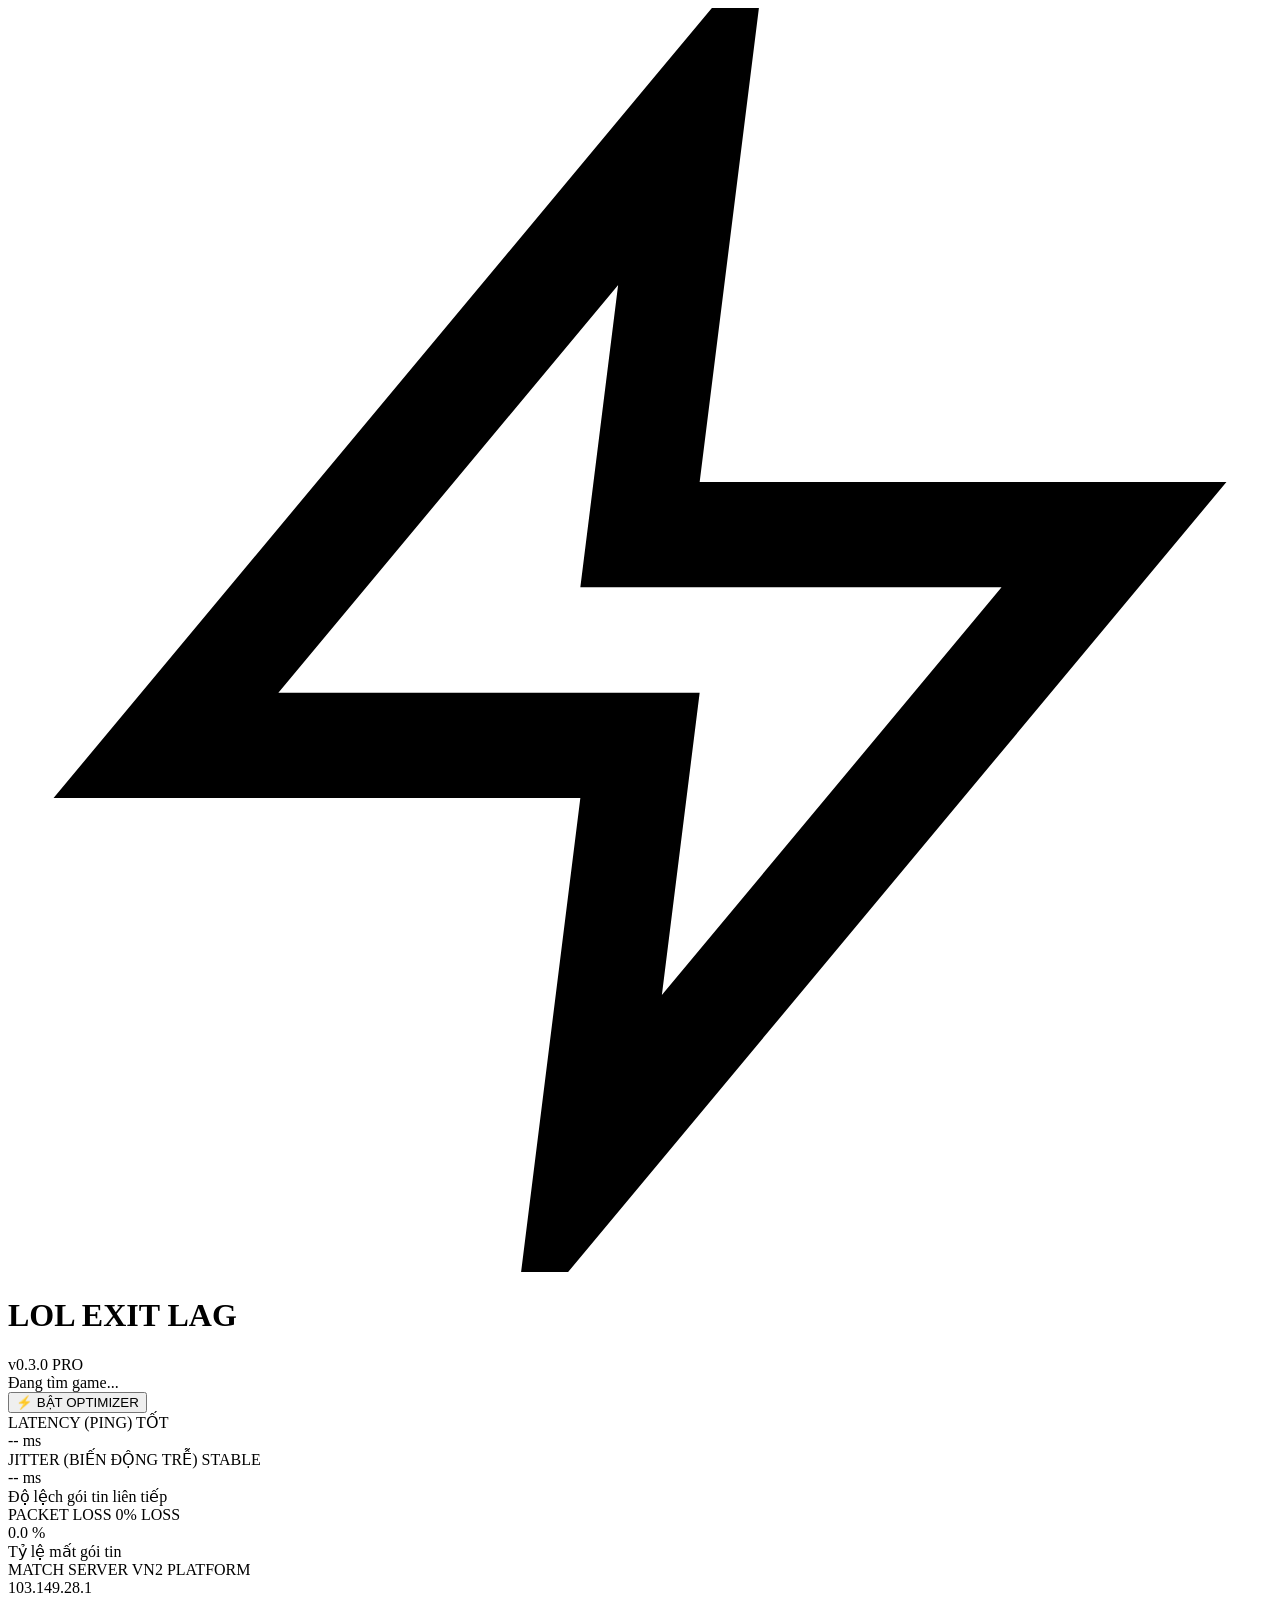
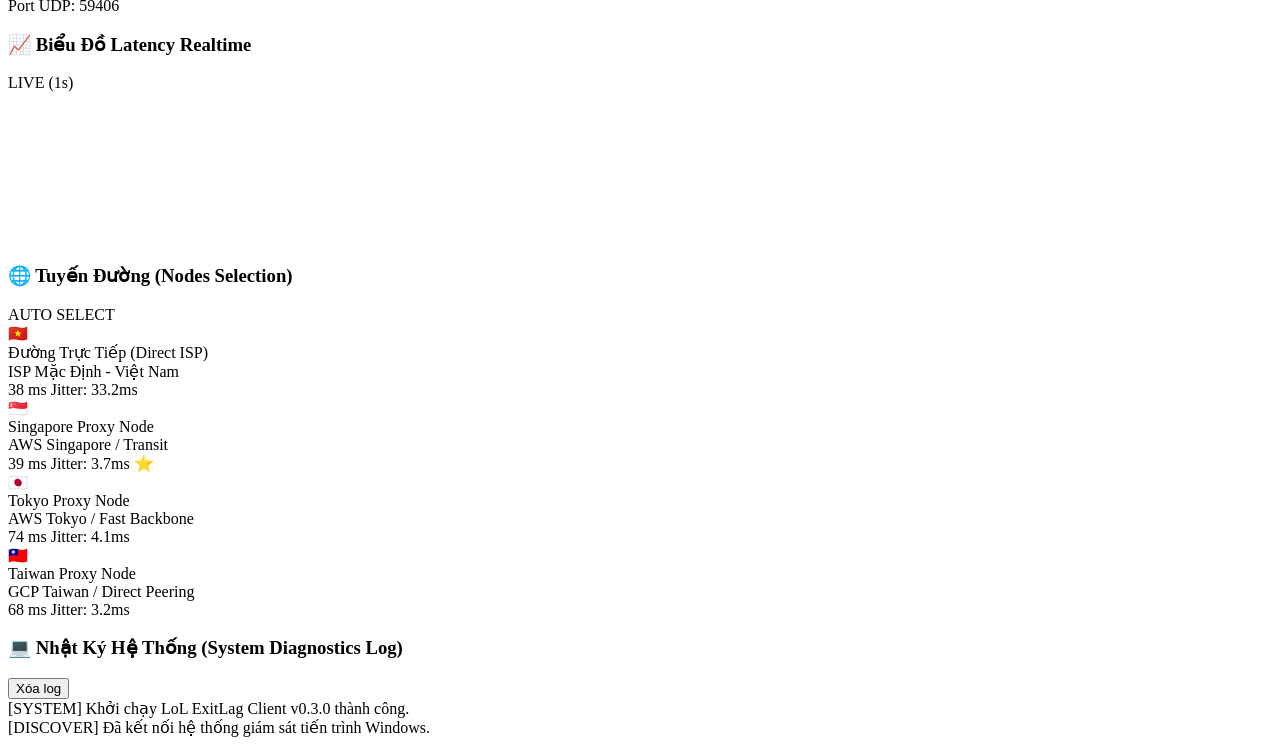
==== web/index.html @ f42e670b "feat: add local gaming GUI dashboard UI (v0.3.0)" ====
<!DOCTYPE html>
<html lang="vi">
<head>
    <meta charset="UTF-8">
    <meta name="viewport" content="width=device-width, initial-scale=1.0">
    <title>LoL ExitLag - Route Optimizer</title>
    <link rel="stylesheet" href="/style.css">
    <link rel="preconnect" href="https://fonts.googleapis.com">
    <link rel="preconnect" href="https://fonts.gstatic.com" crossorigin>
    <link href="https://fonts.googleapis.com/css2?family=Outfit:wght@300;400;500;600;700;800&family=JetBrains+Mono:wght@400;500;700&display=swap" rel="stylesheet">
</head>
<body>
    <div class="app-container">
        <!-- Top Header Navigation -->
        <header class="app-header">
            <div class="logo-group">
                <div class="logo-icon">
                    <svg viewBox="0 0 24 24" fill="none" stroke="currentColor" stroke-width="2">
                        <polygon points="13 2 3 14 12 14 11 22 21 10 12 10 13 2"></polygon>
                    </svg>
                </div>
                <div class="logo-text">
                    <h1>LOL EXIT LAG</h1>
                    <span class="version-tag">v0.3.0 PRO</span>
                </div>
            </div>

            <div class="game-status-pill" id="gameStatusPill">
                <span class="status-dot"></span>
                <span class="status-text" id="gameStatusText">Đang tìm game...</span>
            </div>

            <div class="power-control">
                <button class="toggle-btn" id="toggleOptimizerBtn" onclick="toggleOptimizer()">
                    <span class="power-icon">⚡</span>
                    <span id="toggleBtnText">BẬT OPTIMIZER</span>
                </button>
            </div>
        </header>

        <!-- Main Dashboard Content -->
        <main class="dashboard-grid">

            <!-- Metrics Overview Cards -->
            <section class="metrics-row">
                <div class="metric-card ping-card">
                    <div class="card-header">
                        <span class="card-title">LATENCY (PING)</span>
                        <span class="card-badge" id="pingBadge">TỐT</span>
                    </div>
                    <div class="metric-value">
                        <span id="valPing">--</span>
                        <span class="unit">ms</span>
                    </div>
                    <div class="progress-bar-container">
                        <div class="progress-bar" id="pingProgressBar" style="width: 30%;"></div>
                    </div>
                </div>

                <div class="metric-card jitter-card">
                    <div class="card-header">
                        <span class="card-title">JITTER (BIẾN ĐỘNG TRỄ)</span>
                        <span class="card-badge badge-blue">STABLE</span>
                    </div>
                    <div class="metric-value">
                        <span id="valJitter">--</span>
                        <span class="unit">ms</span>
                    </div>
                    <div class="card-subtext">Độ lệch gói tin liên tiếp</div>
                </div>

                <div class="metric-card loss-card">
                    <div class="card-header">
                        <span class="card-title">PACKET LOSS</span>
                        <span class="card-badge badge-green" id="lossBadge">0% LOSS</span>
                    </div>
                    <div class="metric-value">
                        <span id="valLoss">0.0</span>
                        <span class="unit">%</span>
                    </div>
                    <div class="card-subtext">Tỷ lệ mất gói tin</div>
                </div>

                <div class="metric-card server-card">
                    <div class="card-header">
                        <span class="card-title">MATCH SERVER</span>
                        <span class="card-badge badge-purple">VN2 PLATFORM</span>
                    </div>
                    <div class="metric-value-sm" id="valServerIP">
                        103.149.28.1
                    </div>
                    <div class="card-subtext" id="valServerPort">Port UDP: 59406</div>
                </div>
            </section>

            <!-- Real-time Latency Graph & Route Topology -->
            <section class="chart-route-section">
                <!-- Realtime Graph -->
                <div class="glass-panel chart-panel">
                    <div class="panel-header">
                        <h3>📈 Biểu Đồ Latency Realtime</h3>
                        <div class="chart-controls">
                            <span class="live-pulse"></span>
                            <span class="live-text">LIVE (1s)</span>
                        </div>
                    </div>
                    <div class="canvas-wrapper">
                        <canvas id="pingCanvas"></canvas>
                    </div>
                </div>

                <!-- Active Route Node Selector -->
                <div class="glass-panel route-panel">
                    <div class="panel-header">
                        <h3>🌐 Tuyến Đường (Nodes Selection)</h3>
                        <span class="panel-tag">AUTO SELECT</span>
                    </div>

                    <div class="node-list" id="nodeList">
                        <!-- Node Item: Direct -->
                        <div class="node-item active" onclick="selectNode('direct')">
                            <div class="node-flag">🇻🇳</div>
                            <div class="node-info">
                                <div class="node-name">Đường Trực Tiếp (Direct ISP)</div>
                                <div class="node-sub">ISP Mặc Định - Việt Nam</div>
                            </div>
                            <div class="node-ping-col">
                                <span class="node-ping" id="pingNodeDirect">38 ms</span>
                                <span class="node-jitter" id="jitterNodeDirect">Jitter: 33.2ms</span>
                            </div>
                            <div class="node-radio"></div>
                        </div>

                        <!-- Node Item: Singapore -->
                        <div class="node-item" onclick="selectNode('sg')">
                            <div class="node-flag">🇸🇬</div>
                            <div class="node-info">
                                <div class="node-name">Singapore Proxy Node</div>
                                <div class="node-sub">AWS Singapore / Transit</div>
                            </div>
                            <div class="node-ping-col">
                                <span class="node-ping text-green" id="pingNodeSG">39 ms</span>
                                <span class="node-jitter" id="jitterNodeSG">Jitter: 3.7ms ⭐</span>
                            </div>
                            <div class="node-radio"></div>
                        </div>

                        <!-- Node Item: Tokyo -->
                        <div class="node-item" onclick="selectNode('jp')">
                            <div class="node-flag">🇯🇵</div>
                            <div class="node-info">
                                <div class="node-name">Tokyo Proxy Node</div>
                                <div class="node-sub">AWS Tokyo / Fast Backbone</div>
                            </div>
                            <div class="node-ping-col">
                                <span class="node-ping" id="pingNodeJP">74 ms</span>
                                <span class="node-jitter" id="jitterNodeJP">Jitter: 4.1ms</span>
                            </div>
                            <div class="node-radio"></div>
                        </div>

                        <!-- Node Item: Taiwan -->
                        <div class="node-item" onclick="selectNode('tw')">
                            <div class="node-flag">🇹🇼</div>
                            <div class="node-info">
                                <div class="node-name">Taiwan Proxy Node</div>
                                <div class="node-sub">GCP Taiwan / Direct Peering</div>
                            </div>
                            <div class="node-ping-col">
                                <span class="node-ping" id="pingNodeTW">68 ms</span>
                                <span class="node-jitter" id="jitterNodeTW">Jitter: 3.2ms</span>
                            </div>
                            <div class="node-radio"></div>
                        </div>
                    </div>
                </div>
            </section>

            <!-- Diagnostics & Console Stream -->
            <section class="glass-panel console-panel">
                <div class="panel-header">
                    <h3>💻 Nhật Ký Hệ Thống (System Diagnostics Log)</h3>
                    <button class="clear-btn" onclick="clearLogs()">Xóa log</button>
                </div>
                <div class="console-body" id="consoleLog">
                    <div class="log-entry log-info">[SYSTEM] Khởi chạy LoL ExitLag Client v0.3.0 thành công.</div>
                    <div class="log-entry log-success">[DISCOVER] Đã kết nối hệ thống giám sát tiến trình Windows.</div>
                </div>
            </section>

        </main>
    </div>

    <script src="/app.js"></script>
</body>
</html>
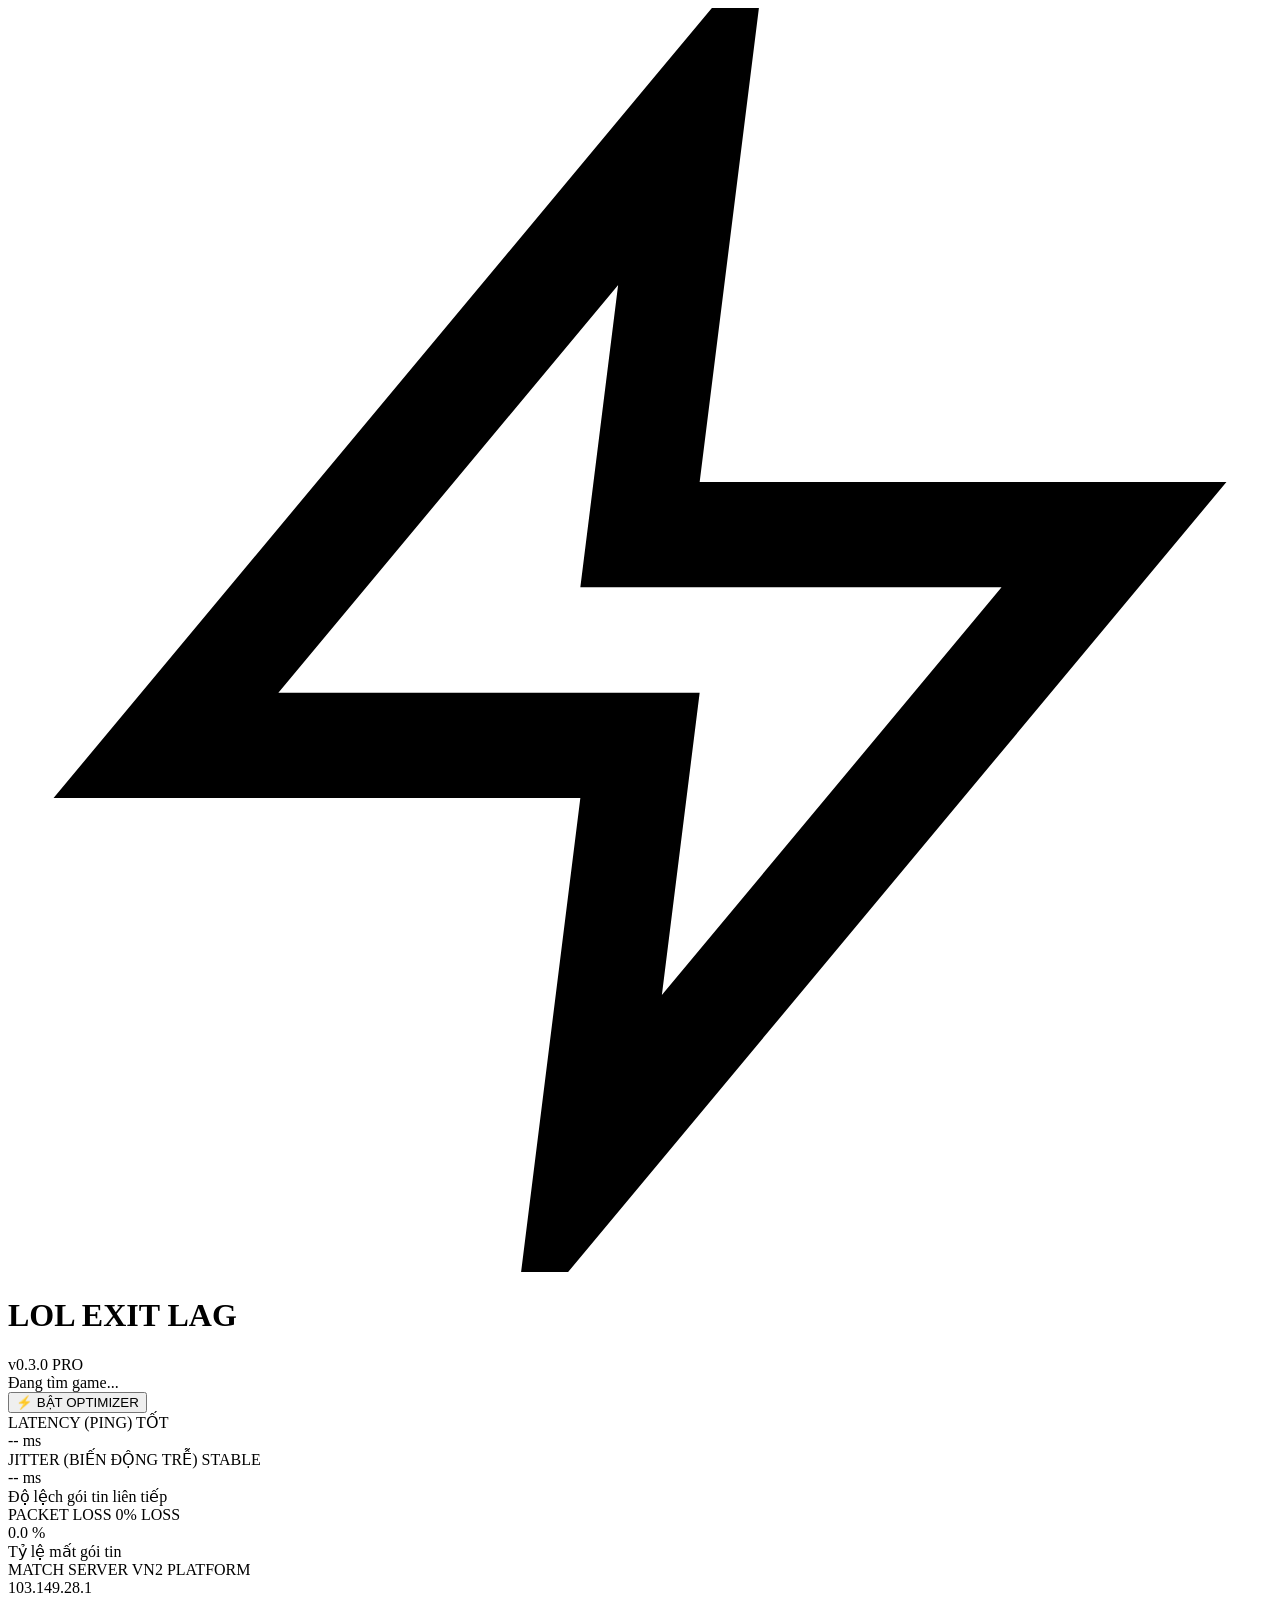
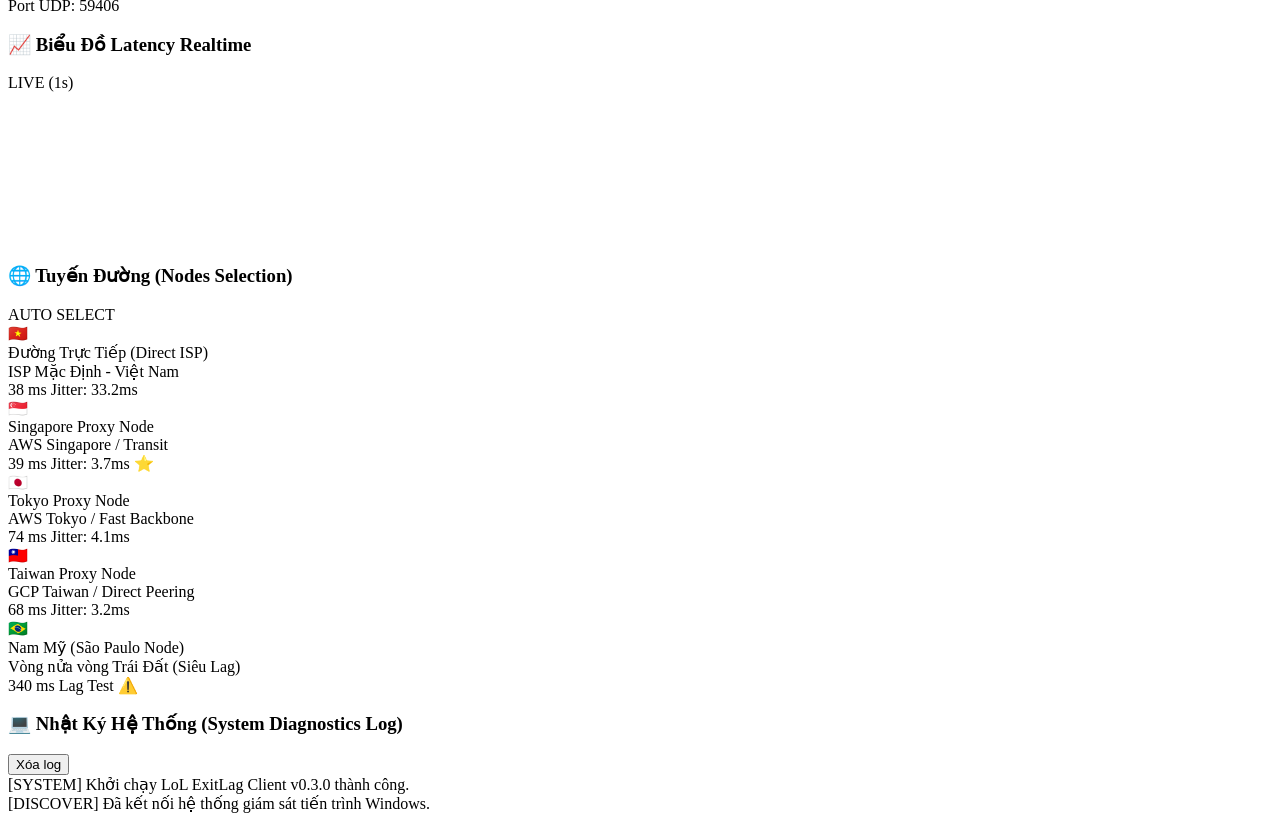
==== commit 91c5770f: "feat: add South America (São Paulo) proxy node for extreme lag testing" ====
--- a/web/index.html
+++ b/web/index.html
@@ -5,6 +5,7 @@
     <meta name="viewport" content="width=device-width, initial-scale=1.0">
     <title>LoL ExitLag - Route Optimizer</title>
     <link rel="stylesheet" href="/style.css">
+    <link rel="icon" type="image/svg+xml" href="/icon.svg">
     <link rel="preconnect" href="https://fonts.googleapis.com">
     <link rel="preconnect" href="https://fonts.gstatic.com" crossorigin>
     <link href="https://fonts.googleapis.com/css2?family=Outfit:wght@300;400;500;600;700;800&family=JetBrains+Mono:wght@400;500;700&display=swap" rel="stylesheet">
@@ -172,6 +173,20 @@
                             </div>
                             <div class="node-radio"></div>
                         </div>
+
+                        <!-- Node Item: South America (Brazil) -->
+                        <div class="node-item" onclick="selectNode('sa')">
+                            <div class="node-flag">🇧🇷</div>
+                            <div class="node-info">
+                                <div class="node-name">Nam Mỹ (São Paulo Node)</div>
+                                <div class="node-sub">Vòng nửa vòng Trái Đất (Siêu Lag)</div>
+                            </div>
+                            <div class="node-ping-col">
+                                <span class="node-ping text-red" id="pingNodeSA">340 ms</span>
+                                <span class="node-jitter text-red" id="jitterNodeSA">Lag Test ⚠️</span>
+                            </div>
+                            <div class="node-radio"></div>
+                        </div>
                     </div>
                 </div>
             </section>
